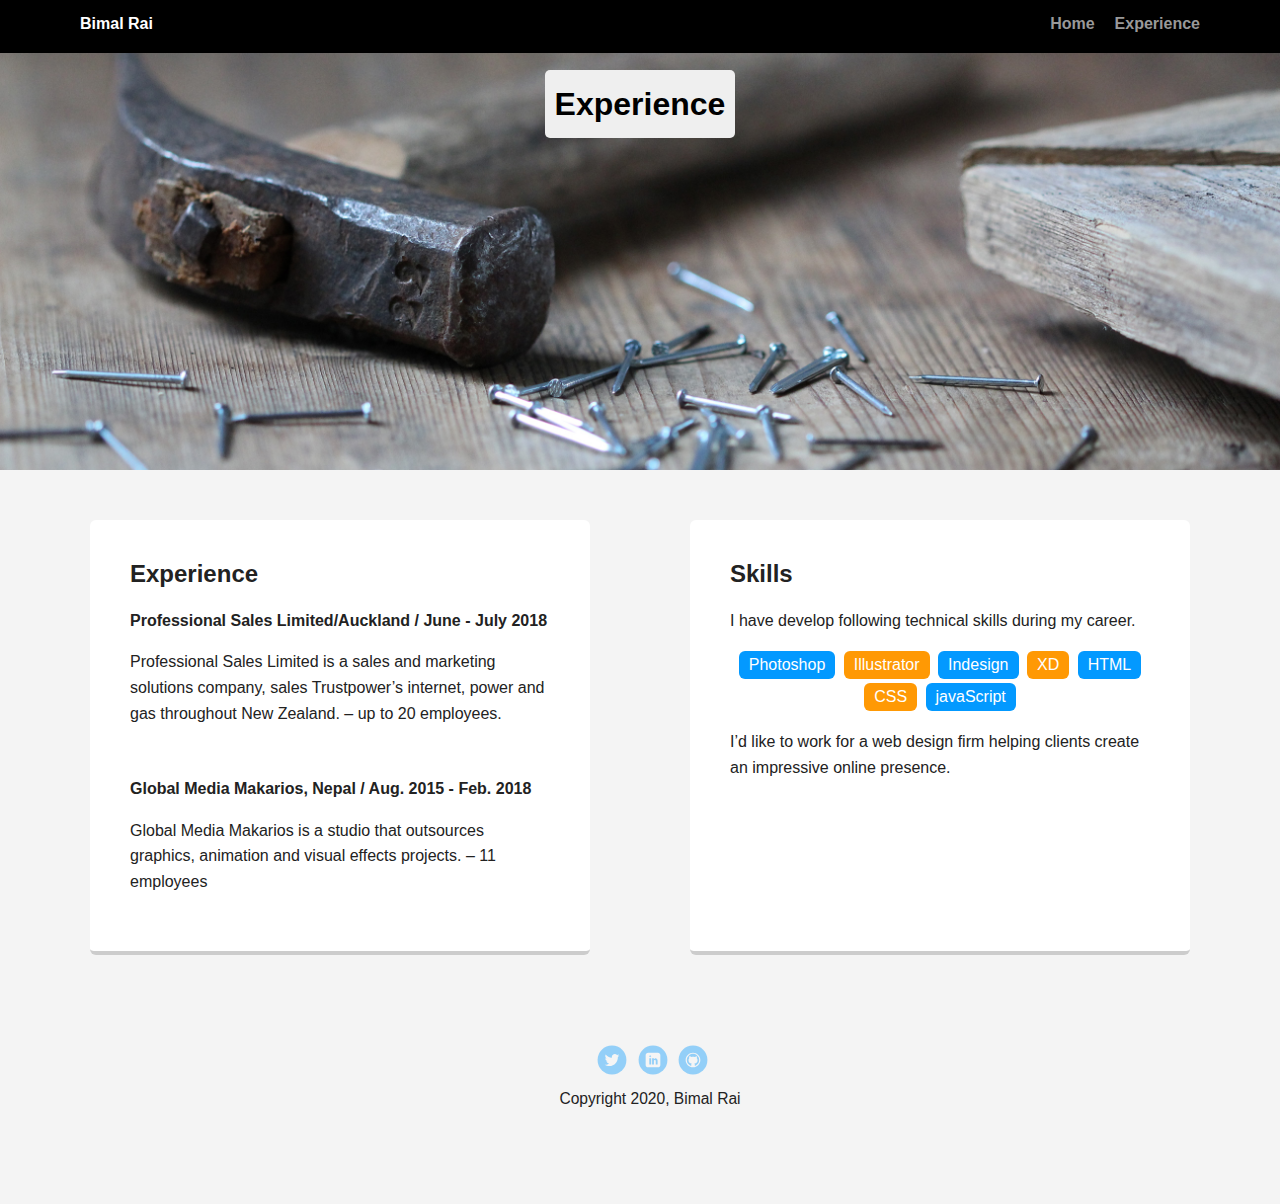
==== experience.html @ 156eb922 "Added starter file" ====
<!doctype html>
<html lang="en">
<head>
  <meta charset="utf-8">
  <title>Bimal Rai's Experience</title>
  <meta name="viewport" content="width=device-width, initial-scale=1.0">
  <link rel="stylesheet" href="styles.css">
  <link href="https://fonts.googleapis.com/css?family=Muli%7CRoboto:400,300,500,700,900" rel="stylesheet"></head>
  <body>

    <div class="main-nav">
        <ul class="nav">
          <li class="name">Bimal Rai</li>
          <li><a href="index.html">Home</a></li>
          <li><a href="experience.html">Experience</a></li>
        </ul>
    </div>

    <header id="hero_experince">
      <h1 class="tag name">Experience</h1>
    </header>

    <main class="flex">
      <div class="card">
        <h2>Experience</h2>
        <p class="paraBold">Professional Sales Limited/Auckland / June - July 2018</p>
        <p>Professional Sales Limited is a sales and marketing solutions company, sales Trustpower’s internet, power and gas throughout New Zealand. – up to 20 employees.</p>
        <br>
        <p class="paraBold">Global Media Makarios, Nepal / Aug. 2015 - Feb. 2018</p>
        <p>Global Media Makarios is a studio that outsources graphics, animation and visual effects projects. – 11 employees</p>
      </div> 

      <div class="card">
        <h2>Skills</h2>
        <p>I have develop following technical skills during my career.</p>
        <ul class="skills">
          <li>Photoshop</li>
          <li>Illustrator</li>
          <li>Indesign</li>
          <li>XD</li>
          <li>HTML</li>
          <li>CSS</li>
          <li>javaScript</li>
        </ul>
        <p>I’d like to work for a web design firm helping clients create an impressive online presence.</p>
      </div>

    </main>
    <footer>
      <ul>
        <li><a href="https://twitter.com/" target="_blank" class="social twitter">Twitter</a></li>
        <li><a href="https://www.linkedin.com/" target="_blank" class="social linkedin">LinkedIn</a></li>
        <li><a href="https://github.com/" target="_blank" class="social github">Github</a></li>
      </ul>
      <p class="copyright">Copyright 2020, Bimal Rai</p>
    </footer>
  </body>
  </html>
---- styles.css ----
/* Global Layout Set-up */
* { 
  box-sizing: border-box;
}
  
body {
  margin: 0;
  padding: 0;
  text-align: center;
  font-family: 'Helvetica Neue', sans-serif;
  color: #222;
  background: #F4F4F4;
}
.paraBold{
font-weight: bold;

}
/* Link Styles */

a {
  text-decoration: none;
  color: #999;
}
a:hover {
  color: #6633ff;
}

/* Section Styles */

.main-nav {
  width: 100%;
  background: black;
  min-height: 30px;
  padding: 10px;
  position: fixed;
  text-align: center;
}
.nav {
  display: flex;
  justify-content: space-around;
  font-weight: 700;
  list-style-type: none;
  margin: 0 auto;
  padding: 0;
}

.nav .name {
    display: block;
    margin-right: auto;
    color: white;
}
.nav li {
  padding: 5px 10px 10px 10px;
}
.nav a {
  transition: all .5s;
}
.nav a:hover {
  color: white
}

header {
  text-align: center;
  background: url('images/hero_bg.jpg') no-repeat top center ;
  background-size: cover;
  overflow: hidden;
  padding-top: 60px;
}
header {
  line-height: 1.5;
}

#hero_experince{
  text-align: center;
  background: url('images/hammer&nails.jpg') no-repeat top center ;
  background-size: cover;
  overflow: hidden;
  padding-top: 60px;

}

header .profile-image {
  margin-top: 50px;
  width: 150px;
  height: 150px;
  border-radius: 50%;
  border: 3px solid white;
  transition: all .5s;
}
header .profile-image:hover {
  transform: scale(1.2) rotate(5deg);
}
.tag {
  background-color: #efefef;
  color: black;
  padding: 10px;
  border-radius: 5px;
  display: table;
  margin: 10px auto;
} 
.location {
  background-color: #222;
  color: #ff9904;
}
.card {
  margin: 30px;
  padding: 20px 40px 40px;
  max-width: 500px;
  text-align: left;
  background: #fff;
  border-bottom: 4px solid #ccc;
  border-radius: 6px;
  transition: all .5s;
}
.card:hover {
  border-color: #ff99ff;
}

ul.skills {
  padding: 0;
  text-align: center;
}

.skills li {
  border-radius: 6px;
  display: inline-block;
  background: #ff9904;
  color: white;
  padding: 5px 10px;
  margin: 2px;
}

.skills li:nth-child(odd) {
  background: #0399ff;
}

footer {
  width: 100%;
  min-height: 30px;
  padding: 20px 0 40px 20px;
}

footer .copyright {
  top: -8px;
  font-size: .75em;
}

footer ul {
  list-style-type: none;
  margin: 0;
  padding: 0;
}

footer ul li {
  display: inline-block;
}

a.social {
  display: inline-block;
  text-indent: -9999px;
  margin-left: 5px;
  width: 30px;
  height: 30px;
  background-size: 30px 30px;
  opacity: .4;
  transition: all .5s;
}
a.twitter {
  background-image: url(images/twitter.svg);
}
a.linkedin {
  background-image: url(images/linkedin.svg);
}
a.github {
  background-image: url(images/github.svg);
}
a.social:hover {
  opacity: 50 ;
}
.clearfix {
  clear: both;
}

/* Styles for larger screens */
@media screen and (min-width: 720px) {
  
  .flex {
      display: -ms-flexbox;      /* TWEENER - IE 10 */
      display: flex; 
      max-width: 1200px;
      -ms-flex-pack: distribute;
      justify-content: space-around;
      margin: 0 auto;
  }

  header {
    min-height: 470px;
  }

  .nav {
    max-width: 1200px;
    padding: 0 30px;
  }


  main {
    padding-top: 20px;
  }

  main p {
    line-height: 1.6em;
  }

  footer {
    font-size: 1.3em;
    max-width: 1200px;
    margin: 40px auto;
    
  }

}
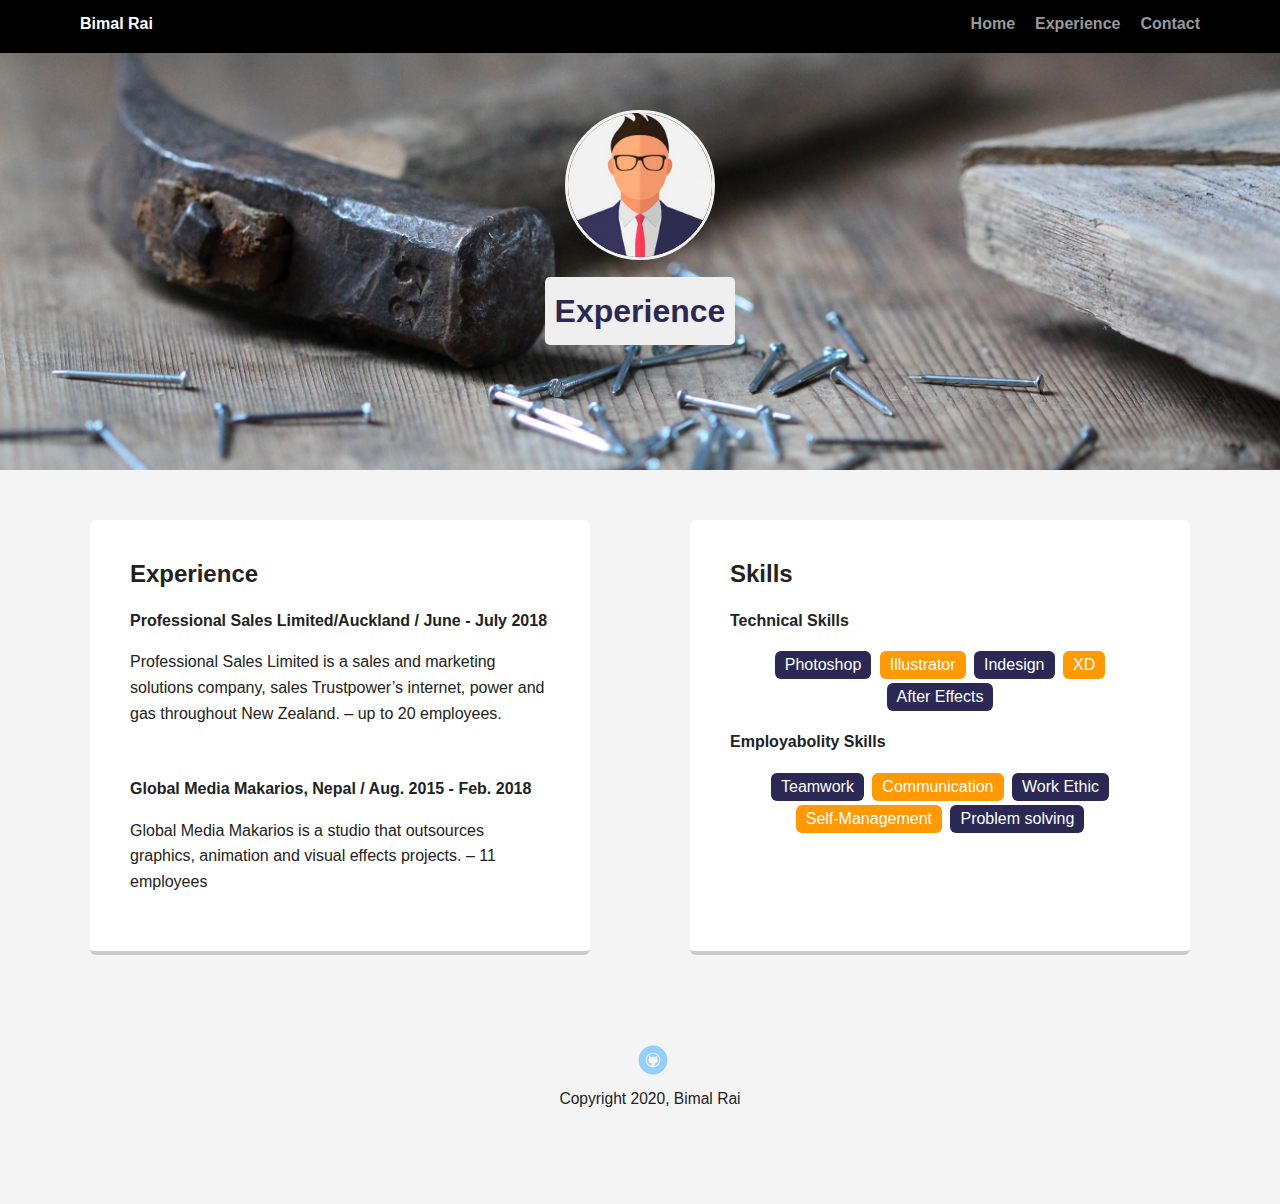
==== commit b30fc695: "updated project" ====
--- a/experience.html
+++ b/experience.html
@@ -8,49 +8,53 @@
   <link href="https://fonts.googleapis.com/css?family=Muli%7CRoboto:400,300,500,700,900" rel="stylesheet"></head>
   <body>
 
-    <div class="main-nav">
+    <nav class="main-nav">
         <ul class="nav">
           <li class="name">Bimal Rai</li>
           <li><a href="index.html">Home</a></li>
           <li><a href="experience.html">Experience</a></li>
+          <li><a href="contact.html">Contact</a></li>
         </ul>
-    </div>
+    </nav>
 
     <header id="hero_experince">
+      <img src="images/pimage.png" alt="Bimal's Picture" class="profile-image">
       <h1 class="tag name">Experience</h1>
     </header>
 
     <main class="flex">
-      <div class="card">
+      <section class="card">
         <h2>Experience</h2>
         <p class="paraBold">Professional Sales Limited/Auckland / June - July 2018</p>
         <p>Professional Sales Limited is a sales and marketing solutions company, sales Trustpower’s internet, power and gas throughout New Zealand. – up to 20 employees.</p>
         <br>
         <p class="paraBold">Global Media Makarios, Nepal / Aug. 2015 - Feb. 2018</p>
         <p>Global Media Makarios is a studio that outsources graphics, animation and visual effects projects. – 11 employees</p>
-      </div> 
+      </section> 
 
-      <div class="card">
+      <section class="card">
         <h2>Skills</h2>
-        <p>I have develop following technical skills during my career.</p>
+        <p class="paraBold">Technical Skills</p>
         <ul class="skills">
           <li>Photoshop</li>
           <li>Illustrator</li>
           <li>Indesign</li>
           <li>XD</li>
-          <li>HTML</li>
-          <li>CSS</li>
-          <li>javaScript</li>
+          <li>After Effects</li>
         </ul>
-        <p>I’d like to work for a web design firm helping clients create an impressive online presence.</p>
-      </div>
-
+        <p class="paraBold">Employabolity Skills</p>
+        <ul class="skills">
+          <li>Teamwork</li>
+          <li>Communication</li>
+          <li>Work Ethic</li>
+          <li>Self-Management</li>
+          <li>Problem solving</li>
+        </ul>
+      </section>
     </main>
     <footer>
       <ul>
-        <li><a href="https://twitter.com/" target="_blank" class="social twitter">Twitter</a></li>
-        <li><a href="https://www.linkedin.com/" target="_blank" class="social linkedin">LinkedIn</a></li>
-        <li><a href="https://github.com/" target="_blank" class="social github">Github</a></li>
+        <li><a href="https://github.com/rbimal49" target="_blank" class="social github">Github</a></li>
       </ul>
       <p class="copyright">Copyright 2020, Bimal Rai</p>
     </footer>
--- a/styles.css
+++ b/styles.css
@@ -84,20 +84,21 @@
   width: 150px;
   height: 150px;
   border-radius: 50%;
-  border: 3px solid white;
+  border: 3px solid #f2f2f2;
   transition: all .5s;
 }
 header .profile-image:hover {
-  transform: scale(1.2) rotate(5deg);
+  transform: scale(1.2) rotate(360deg);
 }
 .tag {
   background-color: #efefef;
-  color: black;
+  color: #2b2954;
   padding: 10px;
   border-radius: 5px;
   display: table;
   margin: 10px auto;
-} 
+}
+
 .location {
   background-color: #222;
   color: #ff9904;
@@ -113,7 +114,21 @@
   transition: all .5s;
 }
 .card:hover {
-  border-color: #ff99ff;
+  border-color: #ff9904;
+}
+
+.gallery {
+  margin: 30px;
+  padding: 10px 10px 10px;
+  max-width: 500px;
+  text-align: left;
+  background: #fff;
+  border-bottom: 4px solid #ccc;
+  border-radius: 6px;
+  transition: all .5s;
+}
+.gallery:hover {
+  border-color: #ff9904;
 }
 
 ul.skills {
@@ -131,7 +146,11 @@
 }
 
 .skills li:nth-child(odd) {
-  background: #0399ff;
+  background: #2b2954;
+}
+
+.contact{
+  margin-top: 150px;
 }
 
 footer {
